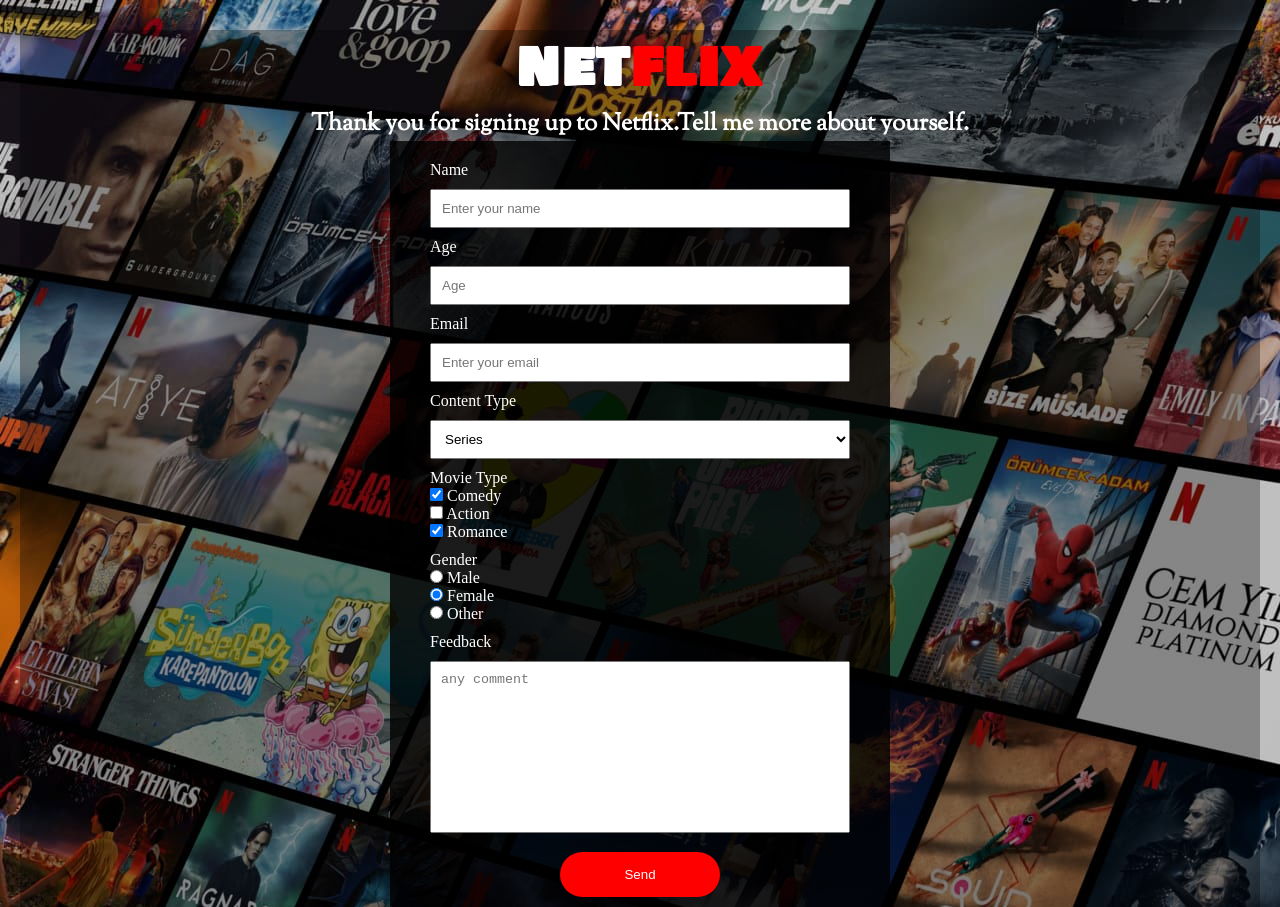
==== index.html @ de721adf "Project updated" ====
<!DOCTYPE html>
<html lang="en">
  <head>
    <meta charset="UTF-8" />
    <meta http-equiv="X-UA-Compatible" content="IE=edge" />
    <meta name="viewport" content="width=device-width, initial-scale=1.0" />
    <link rel="stylesheet" href="style.css" />
    <link rel="preconnect" href="https://fonts.googleapis.com" />
    <link rel="preconnect" href="https://fonts.gstatic.com" crossorigin />
    <link
      href="https://fonts.googleapis.com/css2?family=Bowlby+One+SC&display=swap"
      rel="stylesheet"
    />
    <link rel="preconnect" href="https://fonts.googleapis.com" />
    <link rel="preconnect" href="https://fonts.gstatic.com" crossorigin />
    <link
      href="https://fonts.googleapis.com/css2?family=Sorts+Mill+Goudy:ital@1&display=swap"
      rel="stylesheet"
    />
    <title>NETFLIX</title>
  </head>
  <body>
    <div id="container">
      <header id="header">
        <h1 id="title">NET<span>FLIX</span></h1>
        <h3 id="description">
          Thank you for signing up to Netflix.Tell me more about yourself.
        </h3>
      </header>
      <section id="survey-form-container">
        <form action="result.html" method="get">
          <div class="input-box">
            <label for="">Name</label>
            <br />
            <input
              type="text"
              id="name"
              name="name"
              placeholder="Enter your name"
              required
            />
          </div>
          <div class="input-box">
            <label for="">Age</label>
            <br />
            <input
              type="number"
              id="age"
              name="age"
              placeholder="Age"
              required
            />
          </div>
          <div class="input-box">
            <label for="">Email</label>
            <br />
            <input
              type="email"
              id="email"
              name="email"
              placeholder="Enter your email"
              required
            />
          </div>
          <div class="input-box">
            <label>Content Type</label><br />
            <select name="content" id="dropdown">
              <option value="movie">Movie</option>
              <option value="series" selected>Series</option>
            </select>
          </div>
          <div class="input-box">
            <label for="">Movie Type</label><br />
            <input
              type="checkbox"
              name="movie"
              id="first-check"
              value="comedy"
              checked
            />
            <label for="first-check">Comedy</label><br />
            <input
              type="checkbox"
              name="action"
              id="second-check"
              value="action"
            />
            <label for="second-check">Action</label><br />
            <input
              type="checkbox"
              name="romance"
              id="third-check"
              value="romance"
              checked
            />
            <label for="third-check">Romance</label>
          </div>

          <div class="input-box">
            <label>Gender</label><br />
            <input type="radio" name="gender" id="first-radio" value="male" />
            <label for="first-radio">Male</label><br />
            <input
              type="radio"
              name="gender"
              id="secon-radio"
              value="female"
              checked
            />
            <label for="secon-radio">Female</label><br />
            <input type="radio" name="gender" id="third-radio" value="other" />
            <label for="third-radio">Other</label>
          </div>
          <div class="input-box">
            <label for="feedback">Feedback</label><br />
            <textarea
              name=""
              id="feedback"
              cols="30"
              rows="10"
              placeholder="any comment"
            ></textarea>
          </div>
          <div class="form-submit">
            <button type="submit" id="form-button">Send</button>
          </div>

        </form>
      </section>
    </div>
  </body>
</html>
---- style.css ----
* {
  margin: 0px;
  padding: 0px;
  box-sizing: border-box;
}

body {
  color: white;
  background-image: url(./background_image.jpg);
}

#container {
  max-width: 1240px;
  /* height: 1036px; */
  background-color: rgba(0, 0, 0, 0.3);
  margin: auto;
  margin-top: 30px;
  /* margin-left: 100px; */
}
#title {
  font-size: 3.1rem;
  color: white;
  font-family: "Bowlby One SC", cursive;
  letter-spacing: 0.05em;
}

span {
  color: red;
}
#description {
  font-family: "Sorts Mill Goudy", serif;
  font-size: 1.5rem;
}
#header {
  text-align: center;
}
textarea {
  resize: none;
}
#survey-form-container {
  width: 500px;
  background-color: rgba(0, 0, 0, 0.8);
  margin: auto;
  padding: 10px 40px;
}
#name,
#age,
#email,
#dropdown,
#feedback{
    width: 100%;
    padding: 10px;
    margin-top: 10px;
}
.input-box{
    margin-top: 10px;
}
#form-button{
    width: 160px;
    height: 45px;
    border-radius: 50px;
    background-color: red;
    color: white;
    border: none;
    cursor: pointer;

}
.form-submit{
    margin: auto;
    width: 160px;
    margin-top: 15px;
}
#form-button:hover{
    background-color: white;
    color: red;
}
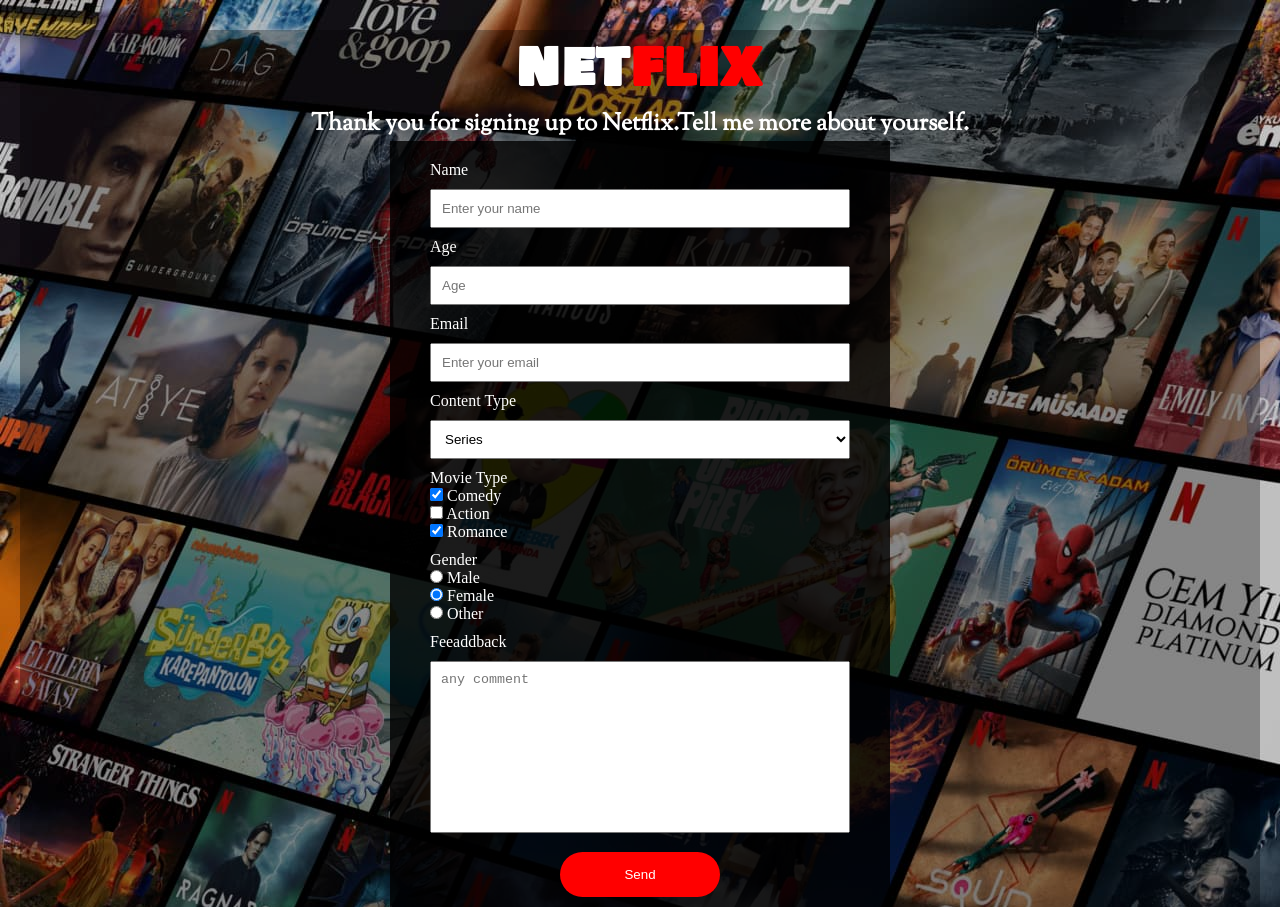
==== commit 19ca7d7e: "update" ====
--- a/index.html
+++ b/index.html
@@ -112,7 +112,7 @@
             <label for="third-radio">Other</label>
           </div>
           <div class="input-box">
-            <label for="feedback">Feedback</label><br />
+            <label for="feedback">Feeaddback</label><br />
             <textarea
               name=""
               id="feedback"
